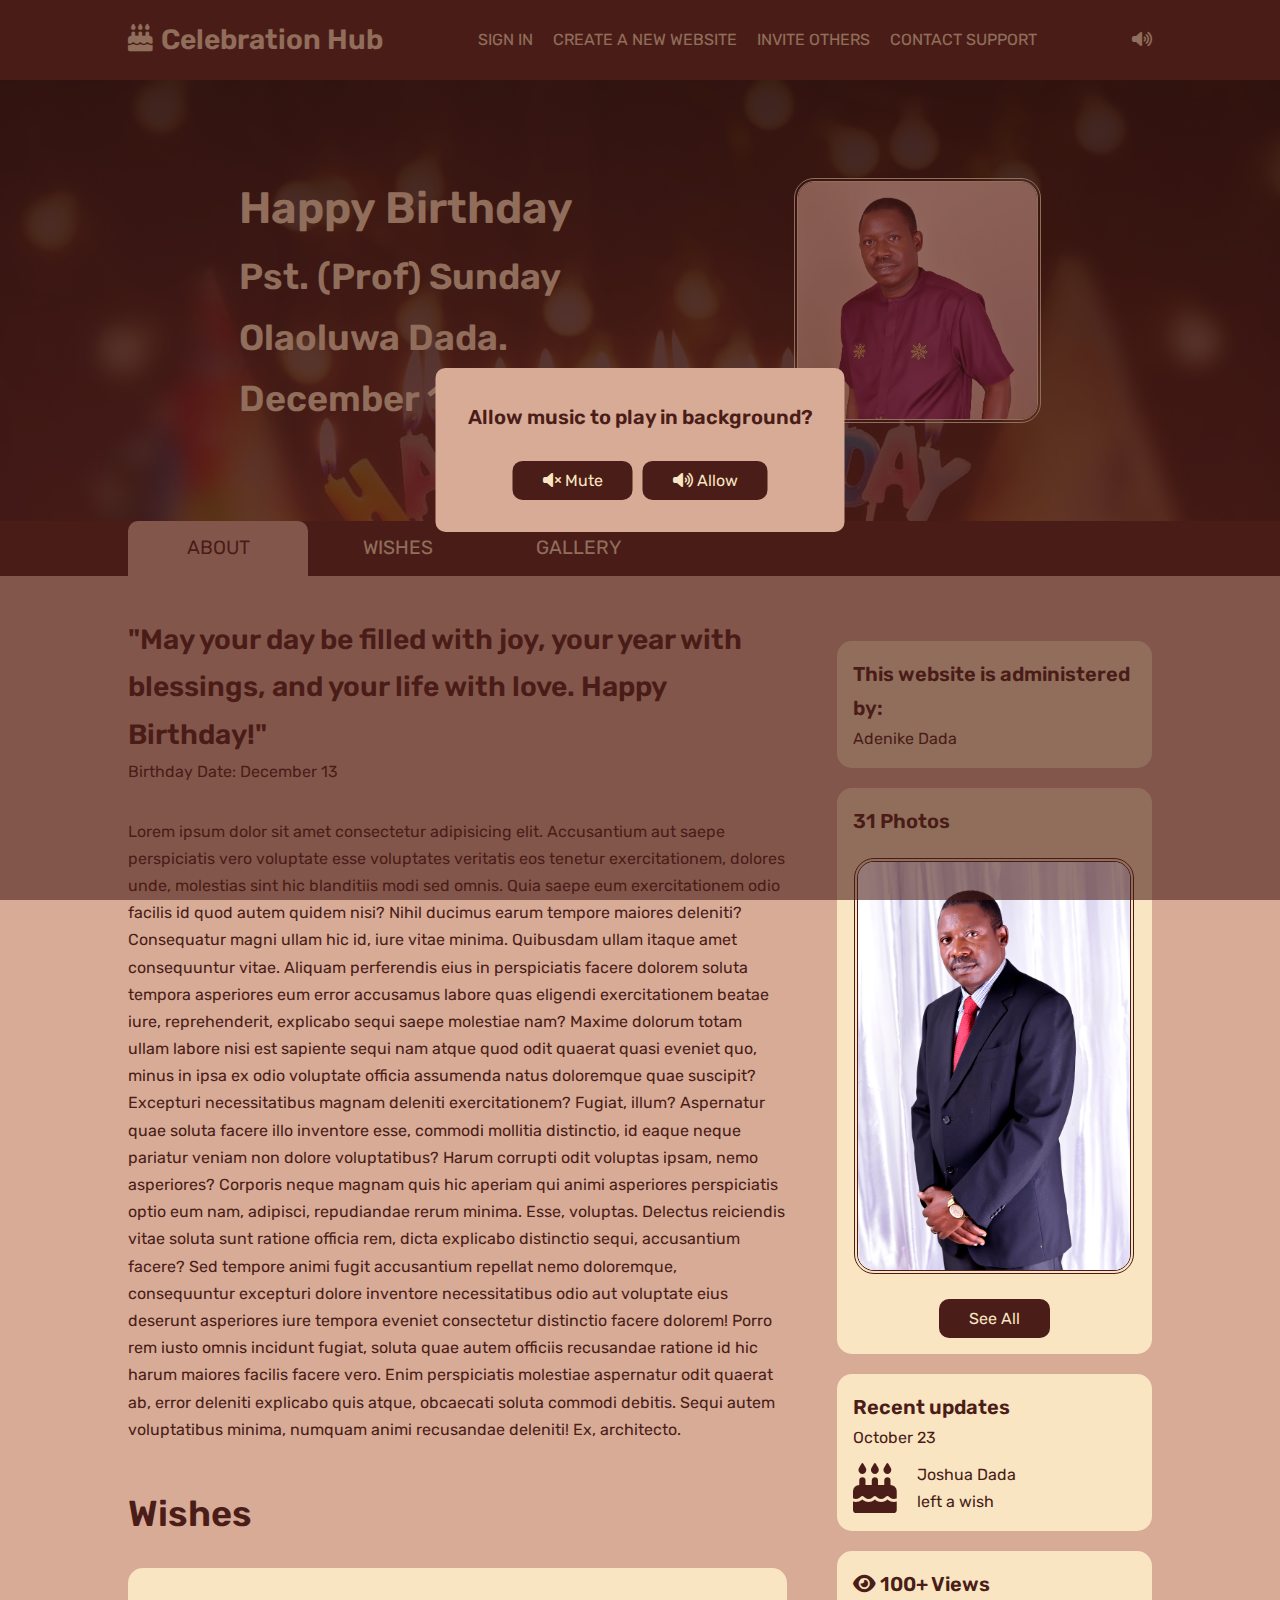
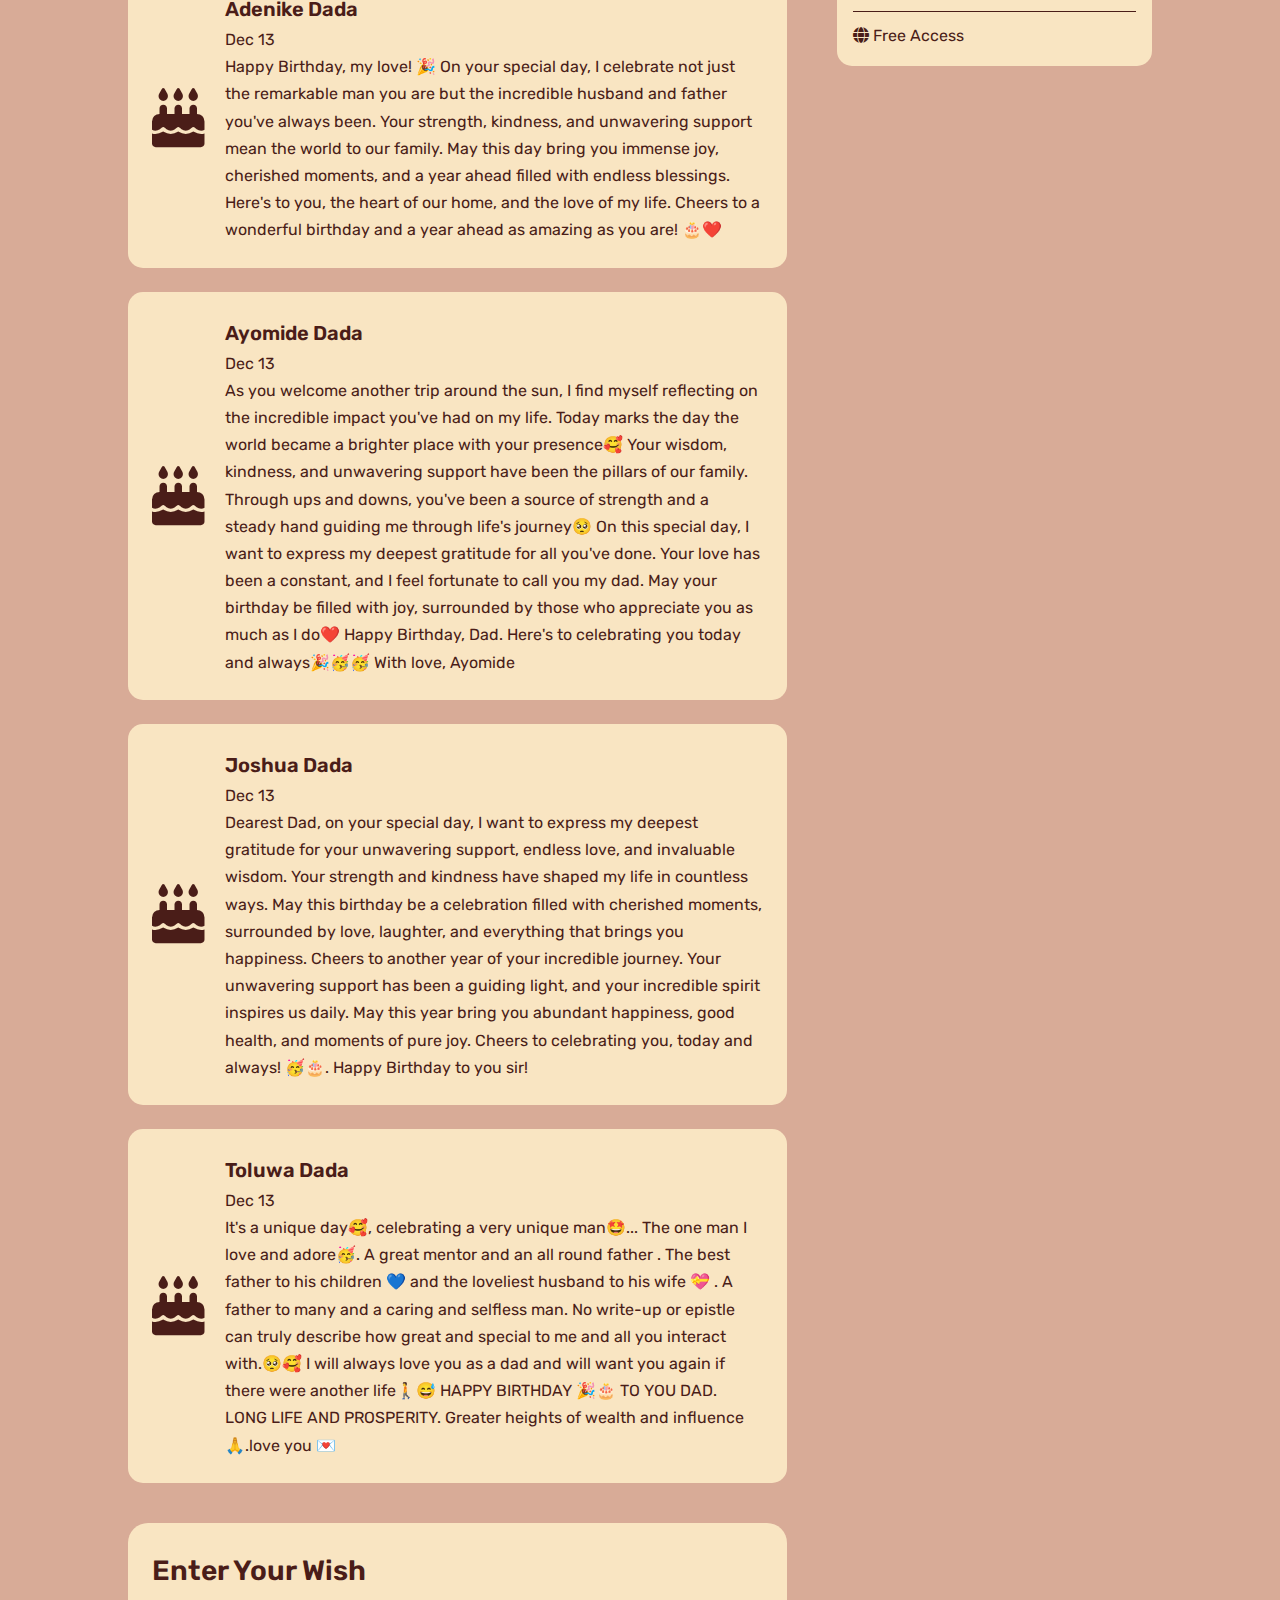
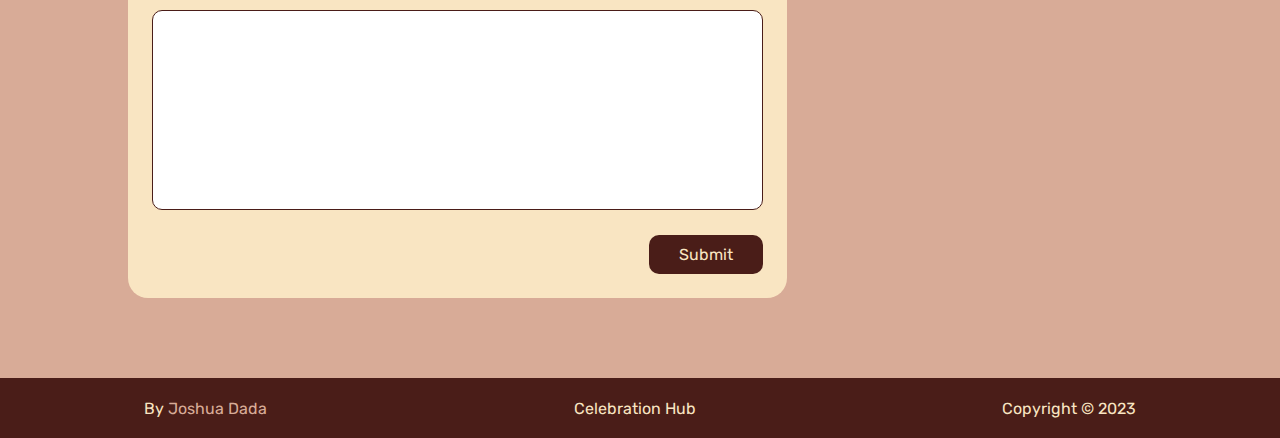
==== index.html @ 8f3d69f4 "Celebration Hub" ====
<!DOCTYPE html>
<html lang="en">
<head>
    <meta charset="UTF-8">
    <meta name="viewport" content="width=device-width, initial-scale=1.0">
    <title>Sunday Dada || Celebration Hub</title>
    <link rel="stylesheet" href="https://cdnjs.cloudflare.com/ajax/libs/font-awesome/6.5.1/css/all.min.css">
    <link rel="stylesheet" href="./CSS/all.min.css">
    <link rel="stylesheet" href="./CSS/styles.css">
</head>
<body>

    <!-- HEADER -->

    <div class="header">
        <div class="container">
            <div class="hdr-1">
                <i class="fa-solid fa-cake"></i>
                <h2>Celebration Hub</h2>
            </div>
            
            <div class="hdr-2">
                <ul>
                    <li>Sign In</li>
                    <li>Create a new Website</li>
                    <li>Invite Others</li>
                    <li>Contact Support</li>
                </ul>
            </div>
            
            <div class="hdr-3">
                <i class="fa-solid fa-volume-up"></i>
                <i class="fa-solid fa-bars bar-btn"></i>
            </div>
        </div>
    </div>

    <!-- Welcome-Display -->

    <div id="top" class="welcome-display">
        <div class="container"> 
            <h1>
                <span>Happy Birthday</span> <br>
                Pst. (Prof) Sunday <br> Olaoluwa Dada. <br> December 13
            </h1>
            <img src="./Img/5.JPG" alt="celebrant-img">
        </div>
    </div>

    <!-- Sub Header -->

    <div class="sub-header">
        <div class="container">
            <ul>
                <li class="link-1 active">ABOUT</li>
                <li class="link-2">WISHES</li>
                <li class="link-3">GALLERY</li>
            </ul>
        </div>
    </div>
    
    <!-- DIVISION -->
    
    <div class="division">
        <div class="container">
            <div class="div-1">
                <!-- Info Section -->
                
                <ul class="info-section">
                    <h2 class="main-quote">"May your day be filled with joy, your year with blessings, and your life with love. Happy Birthday!"</h2>
                    
                    <ul>
                        <li>
                            Birthday Date: December 13
                        </li>
                        <li>
                            
                        </li>
                    </ul>  
                </ul>

                <div class="celebrant-about">
                    <p>Lorem ipsum dolor sit amet consectetur adipisicing elit. Accusantium aut saepe perspiciatis vero voluptate esse voluptates veritatis eos tenetur exercitationem, dolores unde, molestias sint hic blanditiis modi sed omnis. Quia saepe eum exercitationem odio facilis id quod autem quidem nisi? Nihil ducimus earum tempore maiores deleniti? Consequatur magni ullam hic id, iure vitae minima. Quibusdam ullam itaque amet consequuntur vitae. Aliquam perferendis eius in perspiciatis facere dolorem soluta tempora asperiores eum error accusamus labore quas eligendi exercitationem beatae iure, reprehenderit, explicabo sequi saepe molestiae nam? Maxime dolorum totam ullam labore nisi est sapiente sequi nam atque quod odit quaerat quasi eveniet quo, minus in ipsa ex odio voluptate officia assumenda natus doloremque quae suscipit? Excepturi necessitatibus magnam deleniti exercitationem? Fugiat, illum? Aspernatur quae soluta facere illo inventore esse, commodi mollitia distinctio, id eaque neque pariatur veniam non dolore voluptatibus? Harum corrupti odit voluptas ipsam, nemo asperiores? Corporis neque magnam quis hic aperiam qui animi asperiores perspiciatis optio eum nam, adipisci, repudiandae rerum minima. Esse, voluptas. Delectus reiciendis vitae soluta sunt ratione officia rem, dicta explicabo distinctio sequi, accusantium facere? Sed tempore animi fugit accusantium repellat nemo doloremque, consequuntur excepturi dolore inventore necessitatibus odio aut voluptate eius deserunt asperiores iure tempora eveniet consectetur distinctio facere dolorem! Porro rem iusto omnis incidunt fugiat, soluta quae autem officiis recusandae ratione id hic harum maiores facilis facere vero. Enim perspiciatis molestiae aspernatur odit quaerat ab, error deleniti explicabo quis atque, obcaecati soluta commodi debitis. Sequi autem voluptatibus minima, numquam animi recusandae deleniti! Ex, architecto.</p>
                </div>
                
                <!-- Wishes -->
                
                <div id="wishes" class="wishes">
                    <h1>Wishes</h1>
                    
                    <div class="wish-container">
                        <i class="fa-solid fa-cake"></i>
                        <div class="wish-details">
                            <h3 class="wish-name">Adenike Dada</h3>
                            <p class="wish-date">Dec 13</p>
                            <p class="wish-info">Happy Birthday, my love! 🎉 On your special day, I celebrate not just the remarkable man you are but the incredible husband and father you've always been. Your strength, kindness, and unwavering support mean the world to our family. May this day bring you immense joy, cherished moments, and a year ahead filled with endless blessings. Here's to you, the heart of our home, and the love of my life. Cheers to a wonderful birthday and a year ahead as amazing as you are! 🎂❤️</p>
                        </div>
                    </div>
                    <div class="wish-container">
                        <i class="fa-solid fa-cake"></i>
                        <div class="wish-details">
                            <h3 class="wish-name">Ayomide Dada</h3>
                            <p class="wish-date">Dec 13</p>
                            <p class="wish-info">As you welcome another trip around the sun, I find myself reflecting on the incredible impact you've had on my life. Today marks the day the world became a brighter place with your presence🥰
                                Your wisdom, kindness, and unwavering support have been the pillars of our family. Through ups and downs, you've been a source of strength and a steady hand guiding me through life's journey🥺
                                On this special day, I want to express my deepest gratitude for all you've done. Your love has been a constant, and I feel fortunate to call you my dad. May your birthday be filled with joy, surrounded by those who appreciate you as much as I do❤️
                                Happy Birthday, Dad. Here's to celebrating you today and always🎉🥳🥳
                                With love,
                                Ayomide</p>
                        </div>
                    </div>
                    <div class="wish-container">
                        <i class="fa-solid fa-cake"></i>
                        <div class="wish-details">
                            <h3 class="wish-name">Joshua Dada</h3>
                            <p class="wish-date">Dec 13</p>
                            <p class="wish-info">Dearest Dad, on your special day, I want to express my deepest gratitude for your unwavering support, endless love, and invaluable wisdom. Your strength and kindness have shaped my life in countless ways. May this birthday be a celebration filled with cherished moments, surrounded by love, laughter, and everything that brings you happiness. Cheers to another year of your incredible journey. Your unwavering support has been a guiding light, and your incredible spirit inspires us daily. May this year bring you abundant happiness, good health, and moments of pure joy. Cheers to celebrating you, today and always! 🥳🎂. Happy Birthday to you sir!</p>
                        </div>
                    </div>
                    <div class="wish-container">
                        <i class="fa-solid fa-cake"></i>
                        <div class="wish-details">
                            <h3 class="wish-name">Toluwa Dada</h3>
                            <p class="wish-date">Dec 13</p>
                            <p class="wish-info">It's a unique day🥰, celebrating a very unique man🤩...
                                The one man I love and adore🥳. A great mentor and an all round father . The best father to his children 💙 and the loveliest husband to his wife 💝 . A father to many and a caring and selfless man.
                                No write-up or epistle can truly describe how great and special to me and all you interact with.🥺🥰
                                I will always love you as a dad and will want you again if there were another life🚶😅
                                HAPPY BIRTHDAY 🎉🎂 TO YOU DAD.
                                LONG LIFE AND PROSPERITY. Greater heights of wealth and influence 🙏.love you 💌</p>
                        </div>
                    </div>
                </div>
                
                <!-- Enter Wishes -->
                
                <div class="enter-wish">
                    <h2>Enter Your Wish</h2>
                    <textarea></textarea>
                    <div class="btn-ctnr">
                        <button class="btn">Submit</button>
                    </div>
                </div>
            </div>
            
            <div class="div-2">
                <div class="sub sub-one">
                    <h3>This website is administered by:</h3>
                    <p>Adenike Dada</p>
                </div>

                <div class="sub sub-two">
                    <h3>31 Photos</h3>
                    <div class="img-container">
                        <img src="./Img/1.JPG" alt="">
                    </div>

                    <a href="./gallery.html"><button class="btn">See All</button></a>
                </div>
                
                <div class="sub sub-three">
                    <h3>Recent updates</h3>
                    <p class="date">October 23</p>
                    <div class="info">
                        <i class="fa-solid fa-cake"></i>
                        <div>
                            <p>Joshua Dada</p>
                            <a href="#">left a wish</a>
                        </div>
                    </div>
                </div>
                
                <div class="sub sub-four">
                    <h3>
                        <i class="fa-solid fa-eye"></i>
                        100+ Views
                    </h3>

                    <p><i class="fa-solid fa-globe"></i> Free Access</p>
                </div>
            </div>
        </div>
    </div>

    
    <!-- back to top -->

    <a href="#top"><div class="back-2-top">
        <i class="fa-solid fa-chevron-up"></i>
    </div></a>

    <!-- FOOTER -->

    <footer>
        <div class="container">

            <p>By <a href="https://developerdeejosh.netlify.app">Joshua Dada</a></p>
            
            <p>Celebration Hub</p>
            
            <p>Copyright &copy; 2023</p>
        </div>
    </footer>

    <!-- Allow Play Music -->
    <div class="overlay">
        <div class="allow-play">
            <h3>Allow music to play in background?</h3>
            <br>
            <div class="btn-cont">
                <button class="mute btn"><i class="fa-solid fa-volume-mute"></i> Mute</button>
                <button class="allow btn"><i class= "fa-solid fa-volume-up"></i> Allow</button>
            </div>
        </div>
    </div>
    

    <script src="./script.js"></script>
</body>
</html>
---- CSS/styles.css ----
/********* GOOGLE FONTS *********/
@import url('https://fonts.googleapis.com/css2?family=Rubik:wght@300;400;500;600;700&display=swap');
/********* VARIABLES CSS *********/
:root 
{
  --header-height: 3.5rem; /*56px*/

  /******* Colors *******/  /*Color mode HSL(hue, saturation, lightness)*/
 
  /* --color-white: hsl(252, 30%, var(--white-color-lightness));
  --color-light: hsl(252, 30%, var(--light-color-lightness)); */
  --color-gray: rgb(158, 152, 179);
  /* --color-primary: hsl(278, 73%, 47%); */
  /* --color-primary: hsl(var(--primary-color-hue), 73%, 47%);
  --color-dark: hsl(252, 30%, var(--dark-color-lightness)); */

  --color-white: #FFF;
  --color-primary:#F9E5C2;
  --color-dark: #4A1D18;
  --color-dark: #4A1D18;
  --color-light: #DEB7AA;
  --color-light: #E4B9A8;
  --color-light: #D8AB97;
  /* --color-light: #200605; */

  /******* Font and typography *******/
  /*.5rem = 8px | 1rem = 16px ...*/
  --body-font: 'Rubik', sans-serif;
  --h1-font-size: 2.25rem;
  --h2-font-size: 1.75rem;
  --h3-font-size: 1.25rem;
  --normal-font-size: 1rem;
  --small-font-size: .875rem;

  /******* Font weight *******/
  --font-medium: 400;
  --font-semi-bold: 600;

  /******* Margenes Bottom *******/
  /*.5rem = 8px | 1rem = 16px ...*/
  --m-0-5: .5rem;
  --m-0-75: .75rem;
  --m-1: 1rem;
  --m-1-5: 1.5rem;
  --m-2: 2rem;
  --m-2-5: 2.5rem;

  /******* Card padding *******/
  --card-padding:1.9rem 0.95rem;

  /******* Border radius *******/
  --border-radius: 1.25rem;

  /******* Box shadow *******/
  --box-shadow: 0px 5px 20px 0px rgba(69, 67, 96, 0.1);
}

  
/******* Scroll Bar *******/

/* ::-webkit-scrollbar{
  width: 16px;
}


::-webkit-scrollbar-track {
  box-shadow: inset 0 0 5px rgb(26, 26, 26);
  background-color: rgb(204, 204, 204);
} */


/* Handle */
/* ::-webkit-scrollbar-thumb {
  background-color: var(--color-primary);
} */



/******* Responsive Typography *******/
@media screen and (max-width:992px) {
  :root{
    --h1-font-size: 1.75rem;
    --h2-font-size: 1.5rem;
    --h3-font-size: 1rem;
    --normal-font-size: .938rem;
    --small-font-size: .813rem;
  }

}

/******* Base *******/
*{
  margin: 0;
  padding: 0;
  box-sizing: border-box;
  scroll-behavior: smooth;
}

html{
  scroll-behavior: smooth;
}

body,input,button,textarea{
  font-family: var(--body-font);
  font-size: var(--normal-font-size);
}

body{
  background-color: var(--color-light);
  color: var(--color-dark);
  line-height: 1.7;
  font-weight: var(--font-medium);
  position: relative;
}

img{
  max-width: 100%;
  height: auto;
  vertical-align: middle;
}

ul{
  list-style: none;
}

a{
  text-decoration: none;
  color: var(--color-dark);
}

h1,h2,h3{
  font-weight: var(--font-semi-bold);
}

h1{
  font-size: var(--h1-font-size);
}

h2{
  font-size: var(--h2-font-size);
}

h3{
  font-size: var(--h3-font-size);
}

.btn{
  background-color: var(--color-dark);
  color: var(--color-primary);
  padding: 10px 30px;
  border: none;
  border-radius: 10px;
}

@media screen and (max-width: 600px) {
  .btn{
    padding: 5px 10px;
  }
}

.btn:hover{
  cursor: pointer;
}

.fa-solid{
  cursor: pointer;
}

/******* Layout *******/
.container{
  max-width: 1024px;
  margin: auto;
  /* overflow: hidden; */
}


/* BASIC STYLING */

/* HEADER */

.header{
  background-color: var(--color-dark);
  color: var(--color-primary);
  padding: var(--m-1);
}

.header .container{
  display: flex;
  justify-content: space-between;
  align-items: center;
}

.hdr-1{
  display: flex;
  align-items: center;
  gap: 8px;
}

.hdr-1 i{
  font-size: var(--h2-font-size);
  padding-bottom: 4px;
}

.hdr-2 ul{
  display: flex;
  justify-content: space-between;
  gap: 20px;
  text-transform: uppercase;
}

.hdr-3 .fa-bars{
  display: none;
}


/* WELCOME DISPLAY */

.welcome-display{
  height: 49vh;
  background: linear-gradient(#4a1d1867, #4a1d185b), url(/Img/bg-1.jpg);
  background: linear-gradient(rgba(0, 0, 0, 0.815), #4a1d189c), url(/Img/bg-1.jpg);
  background-repeat: no-repeat;
  background-size: cover;
  /* background-position: center; */
}

.welcome-display .container{
  display: flex;
  justify-content: space-around;
  align-items: center;
  padding: var(--m-1) 0;
  height: 100%;
}

.welcome-display h1{
  color: var(--color-primary);
}

.welcome-display h1 span{
  font-size: calc(var(--h1-font-size) + 8px);
}

.welcome-display img{
  height: 245px;
  border-radius: 20px;
  border: 4px double var(--color-primary);
}


/* SUN HEADER */

.sub-header{
  background-color: var(--color-dark);
  color: var(--color-primary);
  padding: 0 var(--m-0-75);
}

.sub-header ul{
  width: 65%;
  display: flex;
  /* justify-content: space-between; */
}

.sub-header li{
  width: 180px;
  height: 55px;
  display: flex;
  justify-content: center;
  align-items: center;
  text-align: center;
  font-size: larger;
  border-radius: 10px 10px 0 0;
  transition: all .5s;
}

.sub-header li:hover{
  cursor: pointer;
  border: 1px solid var(--color-light);
}

.active{
  color: var(--color-dark);
  background-color: var(--color-light);
}

/* DIVISION */

.division .container{
  padding: var(--m-2-5) 0;

  display: flex;
  justify-content: center;
  gap: 50px;
}

.div-1{
  width: 70%;
}

.celebrant-about{
  margin-top: var(--m-2);
}


/* WISHES */

.wishes{
  margin-top: var(--m-2-5);
}

.wish-container{
  margin-top: var(--m-1-5);
  padding: var(--m-1-5);
  display: flex;
  justify-content: center;
  background-color: var(--color-primary);
  border-radius: 15px;
  align-items: center;
  gap: 20px;
}

.wish-container i{
  font-size: 60px;
}


.enter-wish{
  margin: var(--m-2-5) 0;
  background-color: var(--color-primary);
  padding: var(--m-1-5);
  border-radius: 20px;
}

.enter-wish textarea{
  margin-top: var(--m-1);
  width: 100%;
  height: 200px;
  border: 1px solid var(--color-dark);
  border-radius: 10px;
  resize: none;
  padding: var(--m-1);
  color: var(--color-dark);
}

.enter-wish textarea:focus{
  border: 1px solid var(--color-dark);
  outline: none;
}

.btn-ctnr{
  display: flex;
  justify-content: end;
  margin-top: var(--m-1);
}

/* DIV 2 */

.div-2 {
  margin-top: 25px;
}

.div-2 .sub{
  background-color: var(--color-primary);
  padding: var(--m-1);
  border-radius: 15px;
  margin-bottom: 20px;
}

.img-container{
  height: 425px;
  display: flex;
  align-items: center;
  justify-content: center;
  margin-top: var(--m-1);
}

.sub-two img{
  max-width: 280px;
  margin: auto;
  border-radius: 20px;
  border: 4px double var(--color-dark);
  /* border: 2px dotted var(--color-dark); */
  transition: all 1s;
  height: fit-content;
}

.sub-two button{
  margin: 20px auto 0;
  display: block;
}

.sub-three .info{
  display: flex;
  gap: 20px;
  align-items: center;
  margin-top: 10px;
}

.info i{
  font-size: 50px;
}

.sub-four h3{
  padding-bottom: 10px;
}

.sub-four p{
  border-top: 1px solid var(--color-dark);
  padding-top: 10px;
}

/* back to top */

.back-2-top{
  display: none;
  position: fixed;
  bottom: 30px;
  right: 100px;

  border:  1px solid var(--color-dark);
  width: 40px;
  height: 40px;
  display: flex;
  justify-content: center;
  align-items: center;
  border-radius: 50px;
  font-size: 30px;
}


/* FOOTER */

footer{
  border-top: 1px solid var(--color-dark);
  background-color: var(--color-dark);
  color: #F9E5C2;
  text-align: center;
}

footer .container{
  display: flex;
  justify-content: space-between;
  padding: var(--m-1);
}

footer a{
  color: var(--color-light);
}




/* STYLING GALLERY */

.gallery{
  background-color: var(--color-primary);
  padding: var(--m-1);
  border-radius: 15px;
}

.gall-hd{
  display: flex;
  justify-content: space-between;
  margin-bottom: var(--m-2);
}

.pictures{
  margin-left: auto;
  margin-right: auto;
  display: column;
  columns: 3;
  gap: 1em;
  margin-top: var(--m-1);
}

@media screen and (max-width: 600px) {
  .pictures{
    columns: 2;
  }
}

.pictures img{
  margin-bottom: 1em;
  border-radius: 5px;
  cursor: pointer;
}

/* SLIDE SHOW VIEW */


.slide-view{
  display: none;
  padding: var(--m-0-5);
  display: flex;
  justify-content: center;
  align-items: center;
  gap: 20px;
  height: 100vh;
  position: relative;
}

.slide-view .font{
  font-size: 50px;
  color: var(--color-dark);
}



@media screen and (max-width: 500px) {
  .slide-view .font{
    font-size: 25px;
  }

  .slide-img button{
    top: 30px;
  }
}

.slide-img{
  width: 80%;
  text-align: center;
  display: flex;
  flex-direction: column;
  justify-content: center;
  align-items: center;
}

.slide-img img{
  max-height: 80vh;
  border-radius: 10px;
  border: 4px double var(--color-dark);
  transition: all 5s;
}

.animate{
  transform: scale(1.1);
}

.slide-img button{
  position: absolute;
  top: 10px;
  z-index: 10;
}

.count-indicator{
  position: absolute;
  bottom: 10px;
  font-weight: bold;
  font-size: var(--h3-font-size);
}

.x-mark{
  position: absolute;
  top: 0px;
  right: 10px;
  font-size: var(--h2-font-size);
}

/* ALLOW MUSIC */

.overlay{
  position: fixed;
  width: 100%;
  height: 100vh;
  top: 0;
  background-color: #4a1d1898;
  z-index: 18;
}

.allow-play{
  position: fixed;
  top: 50%;
  left: 50%;
  transform: translate(-50%, -50%);
  z-index: 20;
  background-color: var(--color-light);
  padding: var(--m-2);
  border-radius: 10px;
  text-align: center;
  width: fit-content;
}

.btn-cont{
  display: flex;
  gap: 10px;
  justify-content: center;
}


/* MEDIA QUERY */


@media screen and (max-width: 1043px) {
  .container, .division{
    padding: 0 30px;
  }
}

@media screen and (max-width: 900px){
  .division .container{
    flex-wrap: wrap;
  }

  .div-1{
    width: 90%;
  }
}

@media screen and (max-width: 800px){
  .header{
    position: fixed;
    width: 100%;
    top: 0;
  }

  .welcome-display{
    margin-top: 73px;
  }

  .hdr-3{
    display: flex;
    gap: 10px;
    justify-content: center;
  }

  .hdr-3 .fa-solid{
    display: block;
    font-size: 25px;
  }
  
  .hdr-2{
    position: fixed;
    width: 300px;
    max-width: 60%;
    height: 100vh;
    top: 74px;
    transition: all 1s;
    right: 0;
    transform: translate(450px, 0);
    background-color: var(--color-light);
    padding: var(--m-2);
    color: var(--color-dark);
    border: 2px solid var(--color-dark);
  }
  .hdr-2 ul{
    display: flex;
    flex-direction: column;
  }
  .open{
    transform: translate(0, 0);
  }
}

@media screen and (max-width: 600px) {
  .container{
    padding: 0 15px;
  }
  .division{
    padding: 0 15px;
  }

  .hdr-3 .fa-solid{
    display: block;
    font-size: 20px;
  }

  .welcome-display .container{
    padding: 30px 15px;
  }

  .welcome-display{
    height: 75vh;
  }

  .welcome-display .container{
    flex-direction: column;
  }

  .welcome-display h1{
    text-align: center;
    margin-bottom: var(--m-1);
  }

  .welcome-display img{
    height: 200px;
  }

  .div-1{
    width: 100%;
  }
  .back-2-top{
    right: 20px;
    width: 30px;
    height: 30px;
    font-size: 20px;
  }

  .sub-header li{
    padding: 0 10px;
    height: 48px;
  }

  .wish-container{
    gap: 10px;
  }

  .wish-container i{
    font-size: 30px;
  }
}

@media screen and (max-width: 500px) {

  .container{
    padding: 10px;
  }

  .header{
    padding: 10px 0;
  }

  .wish-container{
    flex-direction: column;
    gap: 20px;
  }

  .wish-container i{
    font-size: 45px;
  }

  .allow-play{
    width: 80%;
  }
}
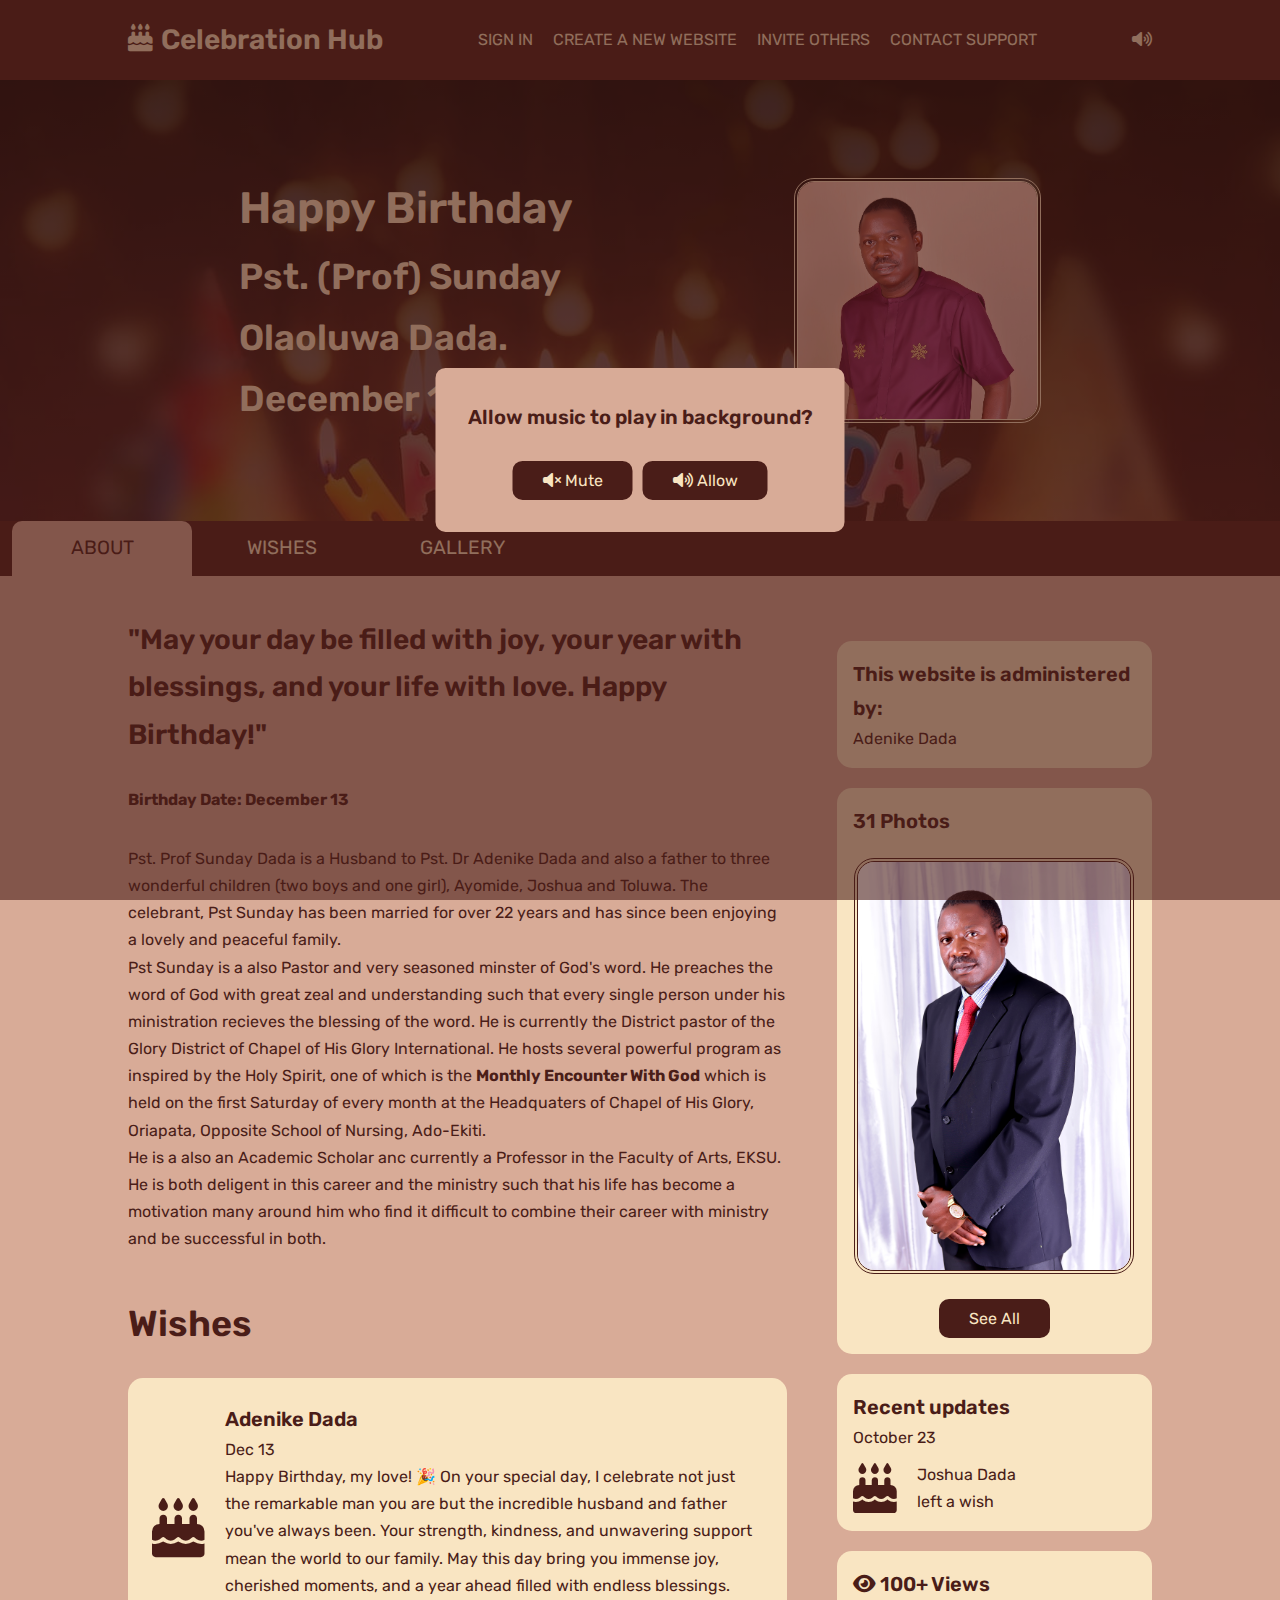
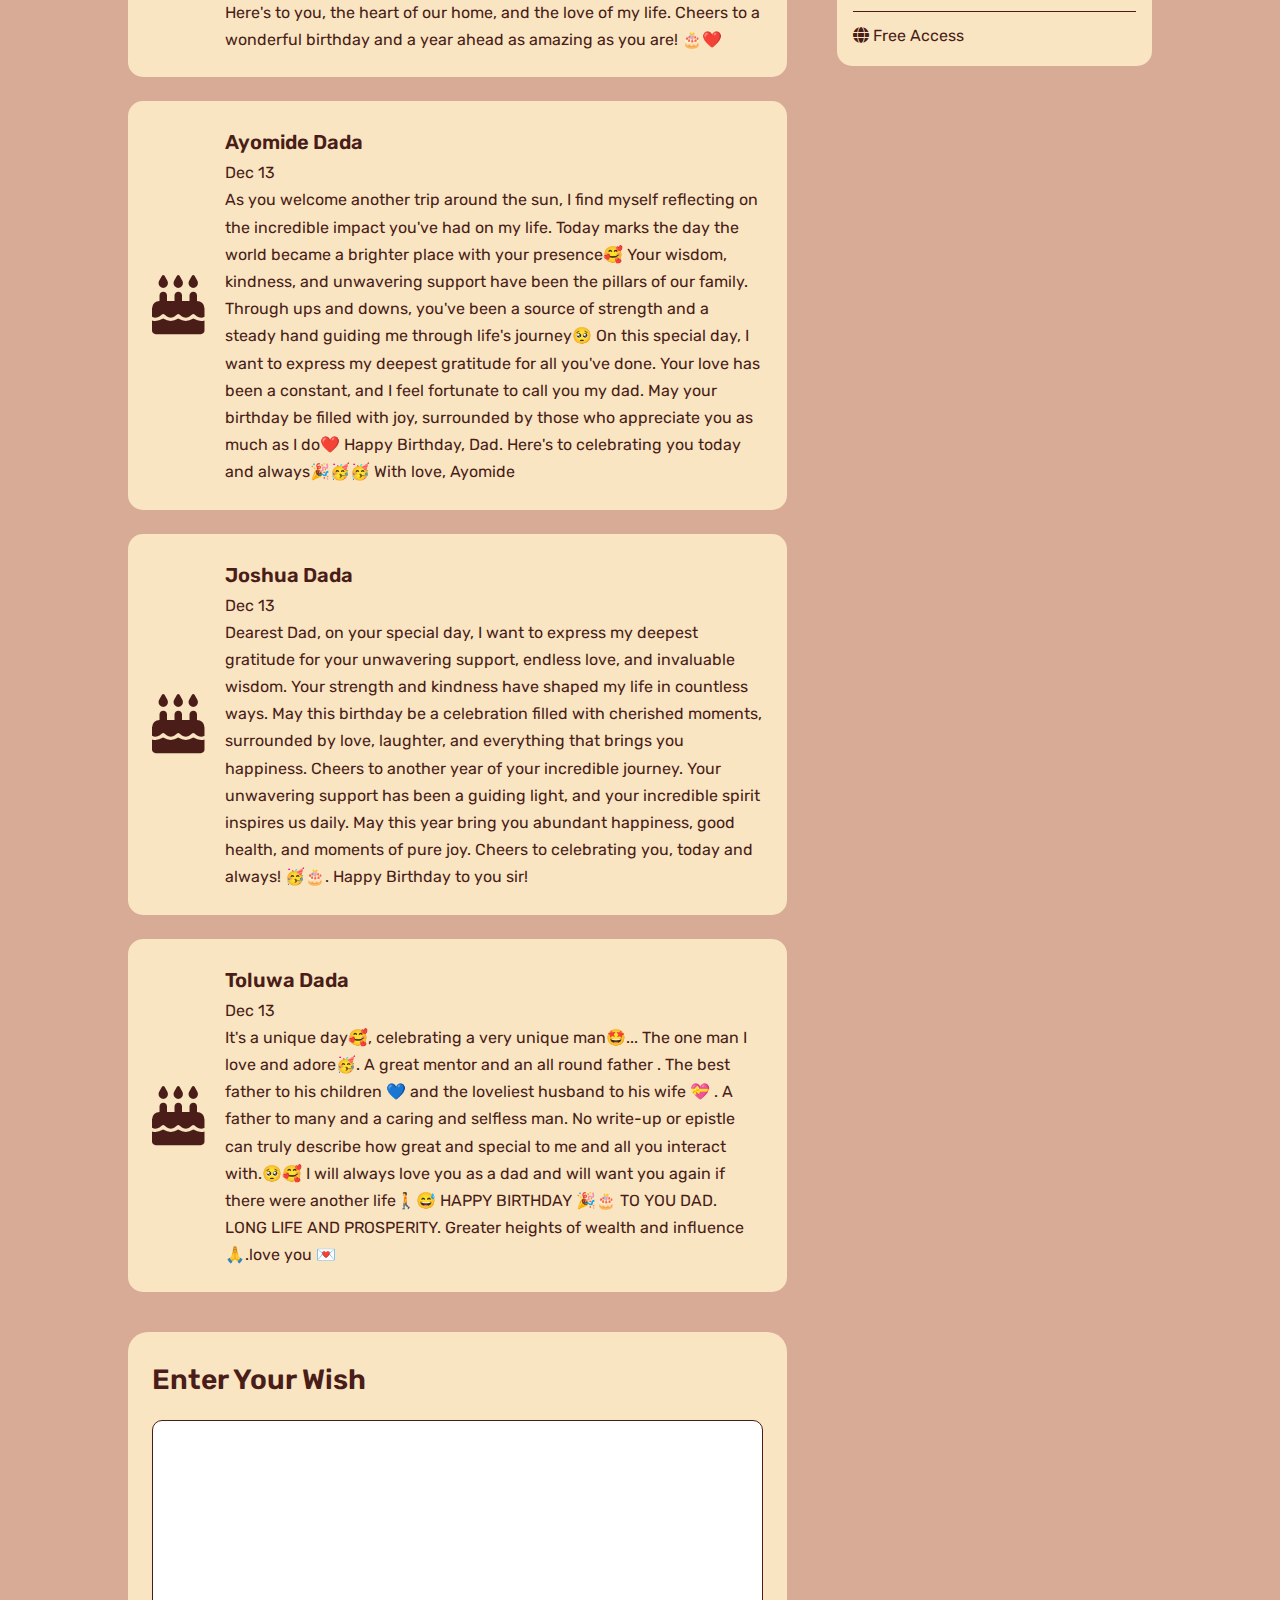
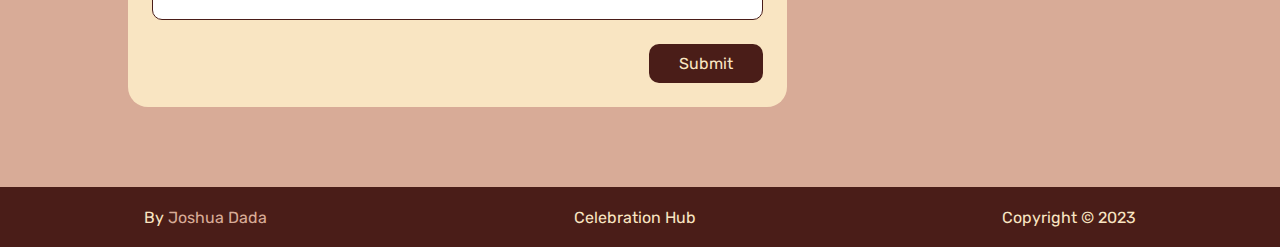
==== commit dc7a6a30: "updated" ====
--- a/index.html
+++ b/index.html
@@ -50,13 +50,11 @@
     <!-- Sub Header -->
 
     <div class="sub-header">
-        <div class="container">
             <ul>
                 <li class="link-1 active">ABOUT</li>
                 <li class="link-2">WISHES</li>
                 <li class="link-3">GALLERY</li>
             </ul>
-        </div>
     </div>
     
     <!-- DIVISION -->
@@ -68,9 +66,9 @@
                 
                 <ul class="info-section">
                     <h2 class="main-quote">"May your day be filled with joy, your year with blessings, and your life with love. Happy Birthday!"</h2>
-                    
+                    <br>
                     <ul>
-                        <li>
+                        <li style="font-weight: bold;">
                             Birthday Date: December 13
                         </li>
                         <li>
@@ -80,7 +78,9 @@
                 </ul>
 
                 <div class="celebrant-about">
-                    <p>Lorem ipsum dolor sit amet consectetur adipisicing elit. Accusantium aut saepe perspiciatis vero voluptate esse voluptates veritatis eos tenetur exercitationem, dolores unde, molestias sint hic blanditiis modi sed omnis. Quia saepe eum exercitationem odio facilis id quod autem quidem nisi? Nihil ducimus earum tempore maiores deleniti? Consequatur magni ullam hic id, iure vitae minima. Quibusdam ullam itaque amet consequuntur vitae. Aliquam perferendis eius in perspiciatis facere dolorem soluta tempora asperiores eum error accusamus labore quas eligendi exercitationem beatae iure, reprehenderit, explicabo sequi saepe molestiae nam? Maxime dolorum totam ullam labore nisi est sapiente sequi nam atque quod odit quaerat quasi eveniet quo, minus in ipsa ex odio voluptate officia assumenda natus doloremque quae suscipit? Excepturi necessitatibus magnam deleniti exercitationem? Fugiat, illum? Aspernatur quae soluta facere illo inventore esse, commodi mollitia distinctio, id eaque neque pariatur veniam non dolore voluptatibus? Harum corrupti odit voluptas ipsam, nemo asperiores? Corporis neque magnam quis hic aperiam qui animi asperiores perspiciatis optio eum nam, adipisci, repudiandae rerum minima. Esse, voluptas. Delectus reiciendis vitae soluta sunt ratione officia rem, dicta explicabo distinctio sequi, accusantium facere? Sed tempore animi fugit accusantium repellat nemo doloremque, consequuntur excepturi dolore inventore necessitatibus odio aut voluptate eius deserunt asperiores iure tempora eveniet consectetur distinctio facere dolorem! Porro rem iusto omnis incidunt fugiat, soluta quae autem officiis recusandae ratione id hic harum maiores facilis facere vero. Enim perspiciatis molestiae aspernatur odit quaerat ab, error deleniti explicabo quis atque, obcaecati soluta commodi debitis. Sequi autem voluptatibus minima, numquam animi recusandae deleniti! Ex, architecto.</p>
+                    <p>Pst. Prof Sunday Dada is a Husband to Pst. Dr Adenike Dada and also a father to three wonderful children (two boys and one girl), Ayomide, Joshua and Toluwa. The celebrant, Pst Sunday has been married for over 22 years and has since been enjoying a lovely and peaceful family.</p>
+                    <p>Pst Sunday is a also Pastor and very seasoned minster of God's word. He preaches the word of God with great zeal and understanding such that every single person under his ministration recieves the blessing of the word. He is currently the District pastor of the Glory District of Chapel of His Glory International. He hosts several powerful program as inspired by the Holy Spirit, one of which is the <b>Monthly Encounter With God</b> which is held on the first Saturday of every month at the Headquaters of Chapel of His Glory, Oriapata, Opposite School of Nursing, Ado-Ekiti.</p>
+                    <p>He is a also an Academic Scholar anc currently a Professor in the Faculty of Arts, EKSU. He is both deligent in this career and the ministry such that his life has become a motivation many around him who find it difficult to combine their career with ministry and be successful in both.</p>
                 </div>
                 
                 <!-- Wishes -->
